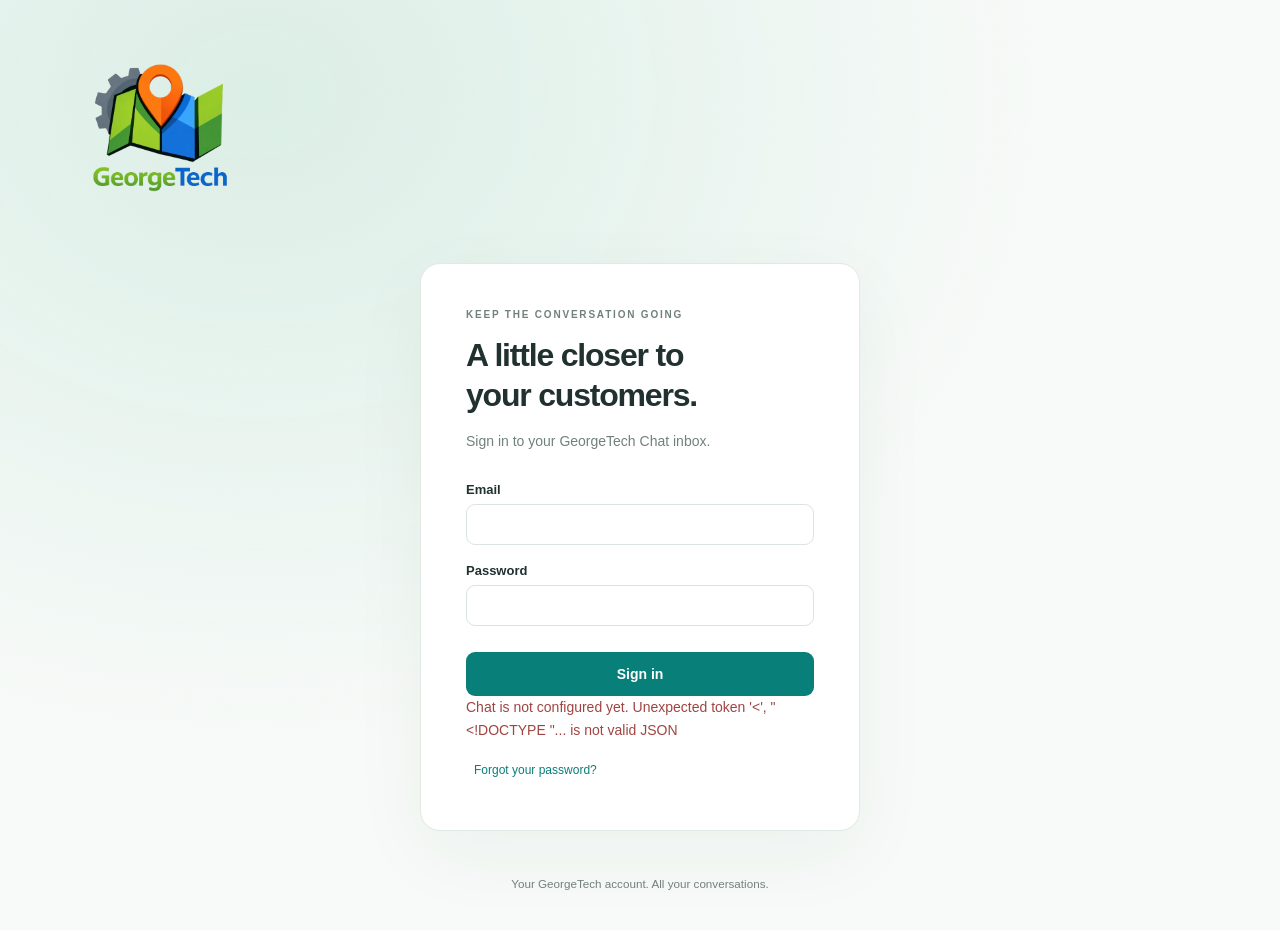
==== settings.html @ 4e0b929f "Updates" ====
<!doctype html><html lang="en"><head><meta charset="utf-8"><meta name="viewport" content="width=device-width,initial-scale=1,viewport-fit=cover"><meta name="theme-color" content="#087f79"><title>Settings · GeorgeTech Chat</title><link rel="manifest" href="/manifest.webmanifest"><link rel="icon" href="/icons/icon-192.png"><link rel="stylesheet" href="/chat.css"><link rel="stylesheet" href="/settings-layout.css"></head><body>
<section id="login" class="login-screen"><div class="login-brand"><img class="login-logo" src="/georgetech-logo.png" alt="GeorgeTech"></div><div class="login-card"><div class="eyebrow">KEEP THE CONVERSATION GOING</div><h1>A little closer to<br>your customers.</h1><p>Sign in to your GeorgeTech Chat inbox.</p><form id="login-form"><label>Email<input name="email" type="email" autocomplete="username" required></label><label>Password<input name="password" type="password" autocomplete="current-password" required></label><button class="primary">Sign in</button></form><p id="login-error" role="alert"></p><button id="forgot" class="text-button">Forgot your password?</button></div><small>Your GeorgeTech account. All your conversations.</small></section>
<header id="mobile-bar" class="mobile-bar" hidden><button id="menu-toggle" type="button" aria-label="Open menu" aria-haspopup="dialog">☰</button><img src="/georgetech-logo.png" alt="GeorgeTech"><strong id="mobile-page-title">Inbox</strong><span id="mobile-unread" class="count">0</span></header><dialog id="app-menu" class="app-menu"><div class="menu-heading"><img src="/georgetech-logo.png" alt="GeorgeTech"><b>GeorgeTech Chat</b><button id="menu-close" type="button" aria-label="Close menu">×</button></div><nav aria-label="Main menu"><a href="/" data-app-nav="inbox">Inbox <span id="menu-unread"></span></a><a href="/settings.html" data-app-nav="settings">Website settings</a><a href="/settings.html#device" data-app-nav="device">Notifications & profile</a><button id="menu-account" type="button">Account & sign out</button></nav></dialog><div id="workspace" class="workspace" hidden>
<nav class="rail" aria-label="Chat navigation"><a class="brand-mark logo-link" href="/" aria-label="GeorgeTech Chat"><img src="/georgetech-logo.png" alt="GeorgeTech"></a><button class="rail-button selected" title="Inbox" aria-label="Inbox" id="inbox-button">▤</button><div class="rail-spacer"></div><button class="rail-button" id="settings-button" title="Settings" aria-label="Settings">⚙</button><button class="avatar" id="account-button" title="Account and sign out" aria-label="Account and sign out">GT</button></nav>
<aside class="inbox"><div class="inbox-heading"><div><div class="eyebrow">GEORGETECH CHAT</div><h1>Inbox <span id="total-unread" class="count">0</span></h1></div><button id="install" class="icon-button" title="Install Chat" aria-label="Install Chat" hidden>↓</button></div><div class="filter-wrap"><label class="sr-only" for="site-filter">Website</label><select id="site-filter"><option value="">All websites</option></select><label class="search"><span>⌕</span><input id="search" placeholder="Search conversations" aria-label="Search conversations"></label></div><div class="tabs" role="group" aria-label="Conversation filter"><button data-filter="open" class="active">Open</button><button data-filter="unread">Unread</button><button data-filter="mine">Mine</button><button data-filter="closed">Closed</button></div><div id="conversation-list" class="conversation-list" aria-label="Conversations"></div><button id="load-conversations" class="text-button" hidden>Load older conversations</button><div class="inbox-footer"><span class="status-dot"></span><span id="connection">Connecting…</span></div></aside>
<main id="settings-page" class="settings-page" hidden><div id="settings-page-content"></div></main><main class="conversation-pane"><section id="empty" class="empty-state"><img class="empty-logo" src="/georgetech-logo.png" alt="GeorgeTech"><h2>Every conversation starts here.</h2><p>Choose a message from your inbox to get started.</p></section><section id="conversation" class="conversation" hidden><header class="conversation-header"><button id="back" class="icon-button mobile-back" aria-label="Back to inbox">←</button><div id="visitor-avatar" class="visitor-avatar">V</div><div class="conversation-title"><h2 id="visitor-name"></h2><div id="conversation-subtitle"></div></div><button id="details-toggle" class="icon-button" aria-label="Conversation details">i</button><button id="close-conversation" class="secondary">Resolve</button></header><div id="conversation-toolbar" class="conversation-toolbar"><span id="status-badge" class="badge"></span><button id="join-chat" class="secondary">Join conversation</button><span id="join-status" role="status"></span><button id="claim" class="text-button">Assign to me</button><button id="waiting" class="text-button">Mark waiting</button></div><div class="message-scroll" id="message-scroll"><button id="load-history" class="text-button" hidden>Load earlier messages</button><div id="messages" aria-live="polite"></div><p id="visitor-typing" class="typing-status" role="status" hidden>Visitor is typing…</p></div><form id="reply-form" class="composer"><div class="composer-heading">Reply to visitor <span id="send-status"></span></div><div id="template-menu" class="template-menu" role="listbox" aria-label="Reply templates" hidden></div><label class="sr-only" for="reply">Your reply</label><textarea id="reply" placeholder="Write a friendly reply…" maxlength="4000" rows="3"></textarea><div class="composer-footer"><button type="button" id="templates-button" class="text-button">Templates /</button><small>Enter to send · Shift + Enter for a new line</small><button class="primary" id="send">Send reply <span>↗</span></button></div></form></section></main>
<aside id="details" class="details" hidden><button id="details-close" class="icon-button" aria-label="Close details">×</button><div class="eyebrow">CONVERSATION DETAILS</div><div id="detail-content"></div></aside></div>
<div id="toast" class="toast" role="status" hidden></div><dialog id="dialog"><div id="dialog-content"></div><button class="dialog-close icon-button" id="dialog-close" aria-label="Close dialog">×</button></dialog>
<script src="/vendor/supabase.js"></script><script src="/flow-editor.js"></script><script src="/site-settings-ui.js"></script><script src="/chat-extras.js"></script><script type="module" src="/chat.js"></script></body></html>
---- chat.css ----
:root{font-family:Inter,ui-sans-serif,-apple-system,BlinkMacSystemFont,"Segoe UI",sans-serif;color:#20312f;background:#f7f9f8;font-size:14px;--accent:#087f79;--line:#e5ebe8;--muted:#71817c}*{box-sizing:border-box}body{margin:0}button,input,textarea,select{font:inherit}button,a,input,textarea,select{-webkit-tap-highlight-color:transparent}button{cursor:pointer}button:disabled{cursor:not-allowed;opacity:.5}button:focus-visible,a:focus-visible{outline:3px solid #6ac6b7;outline-offset:3px}button{border:0}a{color:var(--accent)}[hidden]{display:none!important}h1,h2,h3,p{margin-top:0}input,select,textarea{width:100%;border:1px solid #dce4df;border-radius:9px;background:#fff;color:inherit;padding:12px;outline:none}input:focus,textarea:focus,select:focus{border-color:var(--accent);box-shadow:0 0 0 3px #087f7915}label{display:block;font-size:13px;font-weight:600}label input{margin-top:7px}.eyebrow{font-size:10px;font-weight:700;letter-spacing:1.8px;color:var(--muted)}.brand-mark{height:40px;width:40px;border-radius:12px;background:var(--accent);color:white;font-size:24px;font-weight:750;display:grid;place-content:center;letter-spacing:-3px;text-decoration:none;position:relative}.brand-mark span{color:#a8e6d6;position:absolute;left:23px;top:10px;font-size:19px}.primary{background:var(--accent);color:#fff;border-radius:9px;padding:11px 19px;font-weight:650;min-height:44px}.primary:hover{background:#066760}.secondary{background:white;border:1px solid #dbe4df;padding:9px 13px;border-radius:8px;min-height:40px;font-weight:600}.text-button{background:transparent;color:var(--accent);font-size:12px;padding:8px}.icon-button{background:transparent;color:#65766f;font-size:22px;border-radius:8px;width:40px;height:40px;flex-shrink:0}.icon-button:hover{background:#eff5f1}.login-screen{min-height:100dvh;padding:40px 6%;display:flex;flex-direction:column;align-items:center;gap:46px;background:radial-gradient(ellipse at 20% 10%,#dbeee6,transparent 55%),#f7faf8}.login-brand{display:flex;gap:12px;align-items:center;align-self:flex-start;font-size:19px}.login-card{padding:45px;background:white;border:1px solid #e0e9e3;border-radius:20px;box-shadow:0 24px 80px #16362b0c;max-width:440px;width:100%}.login-card h1{font-size:32px;line-height:1.25;letter-spacing:-1.2px;margin:15px 0}.login-card p{color:var(--muted);line-height:1.6}.login-card form{display:grid;gap:18px;margin-top:30px}.login-card .primary{margin-top:8px}.login-screen>small{color:var(--muted)}#login-error{color:#a04442}.workspace{display:flex;height:100dvh;overflow:hidden;background:white}.rail{width:76px;background:#f4f8f5;border-right:1px solid var(--line);display:flex;flex-direction:column;align-items:center;padding:25px 0 20px;gap:28px;flex-shrink:0}.rail-button{width:43px;height:43px;border-radius:11px;background:transparent;font-size:24px;color:#7a8a82}.rail-button.selected{color:var(--accent);background:#e0eee6}.rail-spacer{flex:1}.avatar,.visitor-avatar{display:grid;place-content:center;width:38px;height:38px;background:#e8ede8;color:#587360;border-radius:50%;font-size:12px;font-weight:750;flex-shrink:0}.inbox{width:350px;flex-shrink:0;border-right:1px solid var(--line);display:flex;flex-direction:column;background:#fcfdfc}.inbox-heading{padding:29px 25px 17px;display:flex;align-items:center;justify-content:space-between}.inbox h1{font-size:25px;margin:8px 0 0;letter-spacing:-.7px}.count{display:inline-flex;vertical-align:middle;background:#e4f0e9;color:var(--accent);padding:4px 7px;border-radius:7px;font-size:12px;margin-left:5px}.filter-wrap{padding:0 24px}.filter-wrap select{padding:9px 11px;font-size:12px;background:#fff}.search{display:flex;align-items:center;gap:7px;margin-top:12px;background:#f0f4f1;border-radius:9px;padding:0 12px}.search span{font-size:23px}.search input{background:transparent;border:0;box-shadow:none;padding:11px 0;margin:0;font-weight:400;font-size:12px}.tabs{display:flex;border-bottom:1px solid var(--line);padding:18px 23px 0;gap:18px}.tabs button{padding:0 1px 12px;background:none;font-size:12px;color:var(--muted);border-bottom:2px solid transparent}.tabs .active{color:var(--accent);font-weight:700;border-color:var(--accent)}.conversation-list{overflow:auto;flex:1;padding:8px 11px}.conversation-item{display:flex;text-align:left;width:100%;gap:12px;padding:17px 12px;border-radius:10px;background:transparent;color:inherit;margin:3px 0}.conversation-item:hover{background:#f0f5f1}.conversation-item.selected{background:#eaf4ee}.conversation-item .item-body{min-width:0;flex:1}.item-top{display:flex;justify-content:space-between;gap:8px;align-items:center}.item-top b{font-size:13px;white-space:nowrap;overflow:hidden;text-overflow:ellipsis}.item-top time{font-size:10px;color:#8c9a93;white-space:nowrap}.item-site{font-size:10px;margin:5px 0 6px;color:#698478}.item-preview{font-size:12px;color:#86908b;white-space:nowrap;overflow:hidden;text-overflow:ellipsis}.unread-dot{width:7px;height:7px;background:var(--accent);border-radius:50%;display:inline-block;margin-right:5px}.conversation-item.unread .item-preview{color:#3b5148;font-weight:600}.inbox-footer{padding:17px 24px;display:flex;align-items:center;gap:7px;border-top:1px solid var(--line);font-size:10px;color:var(--muted)}.inbox-footer button{margin-left:auto}.status-dot{height:6px;width:6px;border-radius:50%;background:#459a7e}.conversation-pane{flex:1;min-width:0;display:flex;flex-direction:column;background:#fff}.empty-state{margin:auto;text-align:center;padding:25px;max-width:450px}.empty-icon{width:80px;height:80px;border-radius:26px;background:#ecf4ee;color:var(--accent);display:grid;place-content:center;font-size:40px;margin:0 auto 24px}.empty-state h2{font-size:23px;letter-spacing:-.5px}.empty-state p{line-height:1.7;color:var(--muted)}.conversation{height:100%;display:flex;flex-direction:column;min-height:0}.conversation-header{padding:22px 30px;display:flex;align-items:center;gap:13px;border-bottom:1px solid var(--line)}.conversation-title{flex:1;min-width:0}.conversation-title h2{font-size:16px;margin:0 0 5px;overflow:hidden;text-overflow:ellipsis;white-space:nowrap}.conversation-title div{font-size:11px;color:var(--muted)}.conversation-toolbar{padding:9px 30px;display:flex;align-items:center;gap:12px;border-bottom:1px solid var(--line);font-size:11px}.badge{padding:4px 8px;border-radius:5px;background:#e9f1eb;color:#507261;font-size:10px;text-transform:capitalize}.message-scroll{flex:1;min-height:0;overflow:auto;padding:32px 38px;background:#fbfcfa}.day-divider{text-align:center;font-size:10px;color:#90a096;margin-bottom:28px}.message{max-width:77%;margin-bottom:23px}.message.agent{margin-left:auto}.message-label{font-size:10px;color:var(--muted);margin-bottom:7px;display:flex;align-items:center;gap:8px}.message.agent .message-label{justify-content:flex-end}.message-bubble{padding:14px 17px;background:white;border:1px solid #e0e7e1;border-radius:0 13px 13px 13px;line-height:1.65;font-size:13px;white-space:pre-wrap;overflow-wrap:anywhere}.message.agent .message-bubble{background:#e3f0e8;border-color:#d8eadd;border-radius:13px 0 13px 13px}.composer{padding:21px 30px 26px;border-top:1px solid var(--line);margin:0}.composer-heading{font-size:11px;font-weight:600;margin-bottom:12px;display:flex;justify-content:space-between}.composer textarea{resize:none;border:0;background:#f8faf7;box-shadow:none;padding:12px 13px;line-height:1.6}.composer-footer{display:flex;align-items:center;justify-content:space-between;gap:12px;margin-top:14px}.composer-footer small{font-size:10px;color:#90a095}.primary span{margin-left:14px}.details{width:280px;flex-shrink:0;border-left:1px solid var(--line);padding:30px 24px;overflow:auto;position:relative}.details>.icon-button{position:absolute;right:9px;top:13px}.details .eyebrow{margin:23px 0 29px}.details h3{font-size:19px}.details dl{margin:25px 0}.details dt{font-size:10px;color:var(--muted);margin-top:23px;margin-bottom:7px}.details dd{margin:0;font-size:12px;overflow-wrap:anywhere;line-height:1.6}.preview-banner{padding:8px 24px;font-size:10px;background:#fff3dc;color:#8f6b2e;margin-bottom:12px}.toast{position:fixed;bottom:25px;left:50%;transform:translateX(-50%);padding:13px 22px;background:#203e31;color:white;border-radius:10px;box-shadow:0 9px 40px #0002;z-index:100;max-width:90vw;font-size:13px}dialog{border:1px solid #dce7de;border-radius:16px;padding:32px;max-width:440px;width:calc(100vw - 32px);color:inherit}dialog::backdrop{background:#142e2550;backdrop-filter:blur(3px)}.dialog-close{position:absolute;right:10px;top:10px}dialog h2{font-size:22px;margin-right:20px}dialog p{line-height:1.7;color:var(--muted)}dialog label{margin:20px 0}dialog .actions{display:flex;gap:10px;flex-wrap:wrap}.sr-only{position:absolute;width:1px;height:1px;padding:0;overflow:hidden;clip:rect(0,0,0,0);white-space:nowrap}.mobile-back{display:none}.list-empty{padding:35px 12px;color:var(--muted);font-size:13px;text-align:center;line-height:1.7}@media(max-width:1200px){.details{position:absolute;right:0;top:0;bottom:0;background:white;box-shadow:-15px 0 60px #18382620;z-index:5}.inbox{width:310px}.message-scroll{padding:27px}.conversation-header{padding:20px}.composer{padding:20px}}@media(max-width:700px){.rail{width:57px;padding:20px 0;gap:23px}.rail .brand-mark{width:34px;height:34px;font-size:21px;border-radius:10px}.brand-mark span{font-size:16px;left:20px;top:9px}.inbox{width:calc(100% - 57px)}.inbox-heading{padding:25px 21px 20px}.filter-wrap{padding:0 20px}.tabs{padding-left:20px;gap:22px}.conversation-pane{display:none}.workspace.show-conversation .inbox,.workspace.show-conversation .rail{display:none}.workspace.show-conversation .conversation-pane{display:flex;width:100%}.mobile-back{display:block}.conversation-header{padding:14px 10px;gap:8px}.conversation-title h2{font-size:14px}.conversation-header .secondary{font-size:12px;padding:7px 10px}.conversation-header>.visitor-avatar{display:none}.conversation-toolbar{padding:8px 19px;gap:7px}.message-scroll{padding:24px 18px}.message{max-width:89%}.composer{padding:14px 17px max(17px,env(safe-area-inset-bottom))}.composer-footer small{display:none}.composer-footer{justify-content:flex-end}.composer textarea{font-size:16px}.login-screen{padding:25px 22px;gap:35px}.login-card{padding:30px 25px}.login-card h1{font-size:29px}.details{width:min(330px,100vw)}.inbox-footer{padding-bottom:max(17px,env(safe-area-inset-bottom))}}
@media(prefers-reduced-motion:no-preference){.conversation-item,.primary{transition:background .15s}dialog[open]{animation:appear .15s ease-out}@keyframes appear{from{opacity:0;transform:translateY(8px)}to{opacity:1;transform:none}}}

#details-toggle{font-size:15px;font-weight:700;width:30px;height:30px;border:1px solid #dbe5dd;border-radius:50%}

.gt-site-settings details{border-top:1px solid #dce5df;margin-top:18px;padding-top:14px}.gt-site-settings summary{cursor:pointer;font-weight:650;margin-bottom:14px}.gt-site-settings .gt-check{display:flex;gap:10px;align-items:center}.gt-site-settings input[type=checkbox]{width:18px;margin:0}.gt-hours{display:grid;grid-template-columns:1fr 100px 100px;gap:8px;align-items:center}.gt-question{padding:10px 0;border-bottom:1px solid #e5ebe8}.gt-site-settings textarea{width:100%;padding:10px;border:1px solid #d9e4db;border-radius:8px;font:inherit}.gt-site-settings .muted{font-size:12px;color:#64776c;line-height:1.5}@media(max-width:500px){.gt-hours{grid-template-columns:1fr 80px 80px}}

.login-logo{width:165px;height:165px;object-fit:contain}.logo-link{background:transparent!important;width:58px!important;height:58px!important;padding:2px!important}.logo-link img{width:100%;height:100%;object-fit:contain}.login-brand{padding-top:12px}

dialog.settings-dialog{max-width:720px;max-height:90dvh;overflow:auto}fieldset{border:0;margin:0;padding:0;min-width:0}.typing-status{color:var(--muted);font-size:12px}.message.system .message-bubble{background:#f0f4f1;border-style:dashed}.message.system .message-label:after{content:'Automatic reply';font-size:9px}

.empty-logo{width:140px;height:140px;object-fit:contain;margin-bottom:24px}

label.gt-check{display:flex;gap:10px;align-items:center}label.gt-check input{width:auto;margin:0;flex:none}

.composer{position:relative}.template-menu{position:absolute;bottom:calc(100% - 10px);left:30px;right:30px;padding:8px;background:white;border:1px solid #dce5df;border-radius:12px;box-shadow:0 10px 35px #0002;z-index:4;max-height:260px;overflow:auto}.template-menu button{display:block;text-align:left;width:100%;padding:12px;background:white;border-radius:8px;color:inherit}.template-menu button[aria-selected=true]{background:#e7f2ed}.template-menu small{display:block;color:#71817c;margin-top:4px}.conversation-toolbar{flex-wrap:wrap}.message-bubble a{color:#087f79;text-decoration:underline}dialog.settings-dialog{max-width:850px;padding:26px;max-height:92dvh}.settings-dialog>div{min-width:0}.settings-dialog h2{margin-bottom:6px}.settings-dialog .actions{margin:14px 0}.settings-dialog fieldset:disabled .gt-settings-nav button{opacity:1}.settings-dialog hr{border:0;border-top:1px solid #e5ebe8}.settings-dialog #notification-health{font-size:12px}.settings-site-choice{max-width:360px}.composer-footer{flex-wrap:wrap}@media(max-width:650px){dialog.settings-dialog{padding:20px}.template-menu{left:16px;right:16px}}

.settings-page{flex:1;min-width:0;overflow:auto;background:#f7faf8;padding:38px 40px 0}.settings-page>div{max-width:1120px;margin:0 auto;background:white;border:1px solid #e2eae5;border-radius:16px;padding:30px}.settings-page h1{font-size:30px;margin:8px 0 0;letter-spacing:-.7px}.workspace.settings-view .inbox,.workspace.settings-view .conversation-pane,.workspace.settings-view .details{display:none!important}.settings-page label{margin:16px 0}.settings-page .gt-settings-panels label{margin:0 0 17px}.settings-page .settings-top-tabs{margin-top:24px}.settings-page .settings-site-choice{max-width:380px}.settings-page .actions{display:flex;gap:10px;flex-wrap:wrap;margin:18px 0}.settings-page hr{border:0;border-top:1px solid #e2eae5;margin:26px 0}.settings-page #device-pane{max-width:650px}.mobile-bar{display:none}.app-menu{margin:0 0 0 auto;height:100dvh;max-height:100dvh;max-width:340px;width:85vw;border-radius:16px 0 0 16px;padding:22px}.menu-heading{display:flex;align-items:center;gap:10px;margin-bottom:28px}.menu-heading img{width:46px;height:46px;object-fit:contain}.menu-heading b{flex:1}.menu-heading button{background:none;color:#637a70;font-size:25px;padding:8px}.app-menu nav{display:grid;gap:8px}.app-menu nav a,.app-menu nav>button{display:flex;justify-content:space-between;padding:15px 12px;border-radius:10px;color:#234037;text-decoration:none;font-weight:600;background:white;text-align:left}.app-menu nav a[aria-current=page]{background:#e7f2ed;color:#087f79}.app-menu nav>button{border-top:1px solid #e2eae5;margin-top:20px;font-size:13px}.app-menu::backdrop{background:#142e2550}.settings-page .gt-site-settings{grid-template-columns:180px minmax(0,1fr)}.settings-page .gt-settings-nav{top:12px}.settings-page .settings-save{padding-bottom:16px;z-index:8}
@media(max-width:700px){.mobile-bar:not([hidden]){display:flex;height:58px;align-items:center;gap:10px;padding:8px 16px;border-bottom:1px solid #e2eae5;background:white}.mobile-bar>button{font-size:23px;background:transparent;color:#365b4c;width:36px;height:40px}.mobile-bar img{width:36px;height:36px;object-fit:contain}.mobile-bar strong{flex:1;font-size:16px}.mobile-bar .count{margin-left:auto}.workspace{height:calc(100dvh - 58px)}.rail{display:none}.inbox{width:100%}.settings-page{padding:14px 12px 0}.settings-page>div{padding:20px 16px;border-radius:12px}.settings-page h1{font-size:26px}.settings-page .gt-site-settings{grid-template-columns:1fr}.settings-page .settings-save .primary{width:100%}.settings-page .settings-save{padding-bottom:max(14px,env(safe-area-inset-bottom))}.settings-page input,.settings-page select,.settings-page textarea{font-size:16px}.settings-top-tabs button{font-size:12px}.settings-page .settings-top-tabs{gap:15px}.workspace.show-conversation .conversation-pane{width:100%}.settings-page .gt-settings-nav{position:static}}
---- settings-layout.css ----
.gt-site-settings{display:grid;grid-template-columns:165px minmax(0,1fr);gap:24px;margin-top:20px;min-height:320px}.gt-settings-nav{display:flex;flex-direction:column;gap:5px;align-self:start;position:sticky;top:0}.gt-settings-nav button{border:0;text-align:left;background:transparent;color:#65766f;border-radius:8px;padding:11px 12px;font-size:13px;min-height:42px}.gt-settings-nav button[aria-pressed=true]{background:#e7f2ed;color:#087f79;font-weight:700}.gt-settings-panels{min-width:0}.gt-settings-panels h3{font-size:18px;margin:2px 0 18px}.gt-settings-panels label{margin:0 0 17px}.gt-settings-panels input,.gt-settings-panels select,.gt-settings-panels textarea{margin-top:7px;max-width:100%;width:100%}.gt-settings-panels .gt-check{display:flex;align-items:center;gap:10px;font-weight:500}.gt-settings-panels .gt-check input{width:18px;margin:0}.gt-grid{display:grid;grid-template-columns:1fr 1fr;gap:14px}.gt-editor-row{background:#f7faf8;border:1px solid #e0e8e3;border-radius:12px;padding:16px;margin-bottom:14px}.gt-row-head{display:flex;align-items:center;justify-content:space-between;margin-bottom:10px}.gt-row-head button{background:transparent;color:#97604c;font-size:12px}.gt-hours{display:grid;grid-template-columns:1fr 90px 90px;gap:8px;align-items:center;margin-bottom:9px}.gt-hours label.gt-check{margin:0}.gt-hours input{margin:0}.gt-settings-panels .muted{font-size:12px;line-height:1.6;color:#71817c}.settings-save{position:sticky;bottom:0;background:white;border-top:1px solid #e5ebe8;padding:16px 0 0;margin-top:20px;display:flex;justify-content:flex-end;gap:10px}.settings-top-tabs{display:flex;gap:18px;border-bottom:1px solid #e5ebe8;margin:18px 0}.settings-top-tabs button{background:none;padding:10px 0;color:#71817c;border-bottom:2px solid transparent}.settings-top-tabs button[aria-pressed=true]{color:#087f79;border-color:#087f79;font-weight:700}@media(max-width:650px){.gt-site-settings{grid-template-columns:1fr;gap:18px}.gt-settings-nav{position:static;display:grid;grid-template-columns:repeat(2,minmax(0,1fr));gap:4px}.gt-settings-nav button{font-size:12px;padding:9px}.gt-grid{grid-template-columns:1fr;gap:0}.gt-hours{grid-template-columns:1fr 80px 80px}.gt-settings-panels input,.gt-settings-panels textarea,.gt-settings-panels select{font-size:16px}.gt-site-settings{margin-top:12px}.settings-save{padding-bottom:env(safe-area-inset-bottom)}}

.gt-section-picker{display:none}.flow-toolbar{display:flex;flex-wrap:wrap;gap:8px;align-items:center}.flow-workspace{display:grid;grid-template-columns:minmax(220px,.9fr) minmax(260px,1.1fr);gap:18px;align-items:start}.flow-map{background:#f5faf7;border:1px solid #dfe8e2;border-radius:12px;padding:16px;max-height:720px;overflow:auto}.flow-start{font-size:11px;background:#dfeee6;color:#537260;border-radius:20px;padding:10px;text-align:center;margin-bottom:20px}.flow-map-step{margin:10px 0 10px calc(var(--flow-depth)*12px);position:relative}.flow-child:before{content:'↳';position:absolute;left:-15px;top:25px;color:#8cb09d}.flow-map-step button{background:white;color:#2e4b3e;border:1px solid #dce7df;border-radius:9px;text-align:left;padding:12px;width:100%;min-width:140px;box-shadow:0 2px 5px #26463106}.flow-map-step button[aria-pressed=true]{border:2px solid #087f79;background:#ecf7f1;padding:11px}.flow-kind{font-size:10px;color:#6e8978;font-weight:600;display:block;margin-bottom:6px}.flow-node-name{font-size:12px;display:block;overflow-wrap:anywhere}.flow-map-step small{display:block;color:#7a8f81;font-size:10px;line-height:1.5;margin-top:6px;overflow-wrap:anywhere}.flow-inspector{background:white;border:1px solid #dfe8e2;border-radius:12px;padding:18px;min-width:0;position:sticky;top:12px}.flow-inspector-heading{display:flex;justify-content:space-between;gap:8px;align-items:center}.flow-inspector-heading button{color:#9a6350;font-size:11px}.flow-breadcrumb{font-size:11px;line-height:1.6;color:#73917e;overflow-wrap:anywhere;margin-bottom:18px}.flow-inspector label{font-size:12px}.flow-branch-actions{display:flex;flex-wrap:wrap;gap:8px}.flow-branch-actions button{font-size:11px;padding:9px}.flow-inspector h4{font-size:12px;margin-top:24px}.flow-next{display:grid;gap:6px}.flow-next button{font-size:12px;text-align:left;background:#edf5f0;padding:10px;border-radius:7px;color:#087f79}.flow-preview{border:1px solid #dfe8e2;border-radius:12px;background:#f7faf8;padding:20px;max-width:500px;margin:14px auto}.flow-preview-heading{display:flex;justify-content:space-between;align-items:center}.flow-preview-heading h4{margin:0}.flow-preview-messages{display:grid;gap:12px;margin:18px 0}.flow-preview-bubble{padding:13px;background:white;border:1px solid #dfe8e2;border-radius:0 10px 10px;white-space:pre-wrap;line-height:1.6;font-size:12px;width:85%}.flow-preview-bubble.visitor{background:#087f79;color:white;margin-left:auto;border-radius:10px 0 10px 10px}.flow-preview-choices{display:flex;gap:8px;flex-wrap:wrap}.flow-preview-choices button{font-size:12px}.flow-editor .flow-status{font-size:11px;margin:14px 0}.flow-toolbar button{font-size:11px}.flow-inspector textarea{font-size:12px;line-height:1.6}.flow-map[hidden],.flow-workspace[hidden]{display:none!important}
@media(max-width:1000px){.flow-workspace{grid-template-columns:1fr}.flow-map{max-height:360px}.flow-inspector{position:static}}@media(max-width:700px){.gt-settings-nav{display:none!important}.gt-section-picker{display:block!important;margin:0 0 16px!important}.gt-section-picker select{font-size:16px}.flow-toolbar{gap:6px}.flow-toolbar button{font-size:12px;min-height:40px}.flow-inspector{padding:15px}.flow-map{padding:12px}.flow-inspector input,.flow-inspector textarea,.flow-inspector select{font-size:16px}.flow-map-step{margin-left:calc(var(--flow-depth)*8px)}.flow-map-step button{min-width:100px}.flow-preview{padding:15px}.flow-branch-actions button{flex:1}}
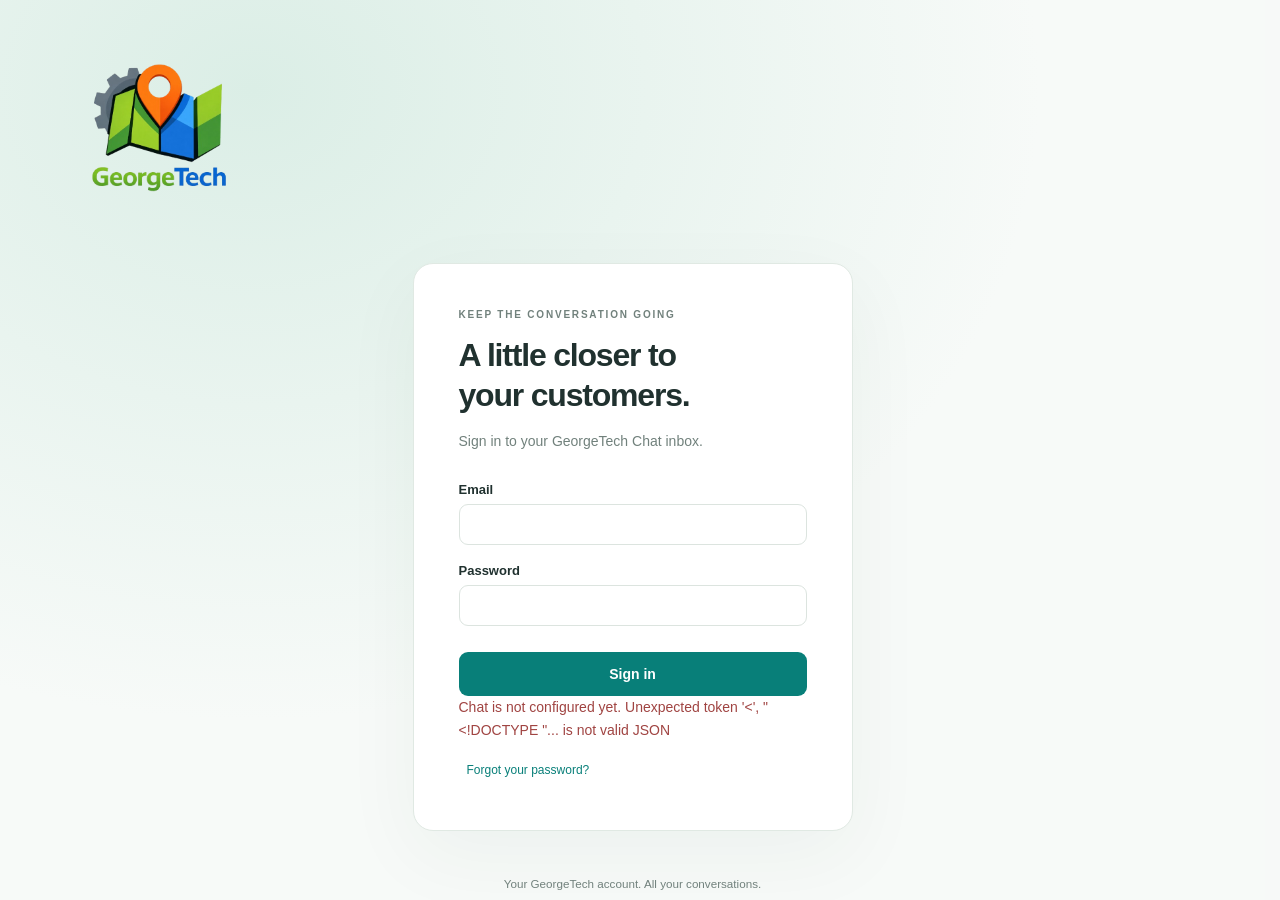
==== commit b1d17267: "Add access gating and flow editor upgrades This change adds a dedicated access-denied screen for use" ====
--- a/settings.html
+++ b/settings.html
@@ -1,6 +1,6 @@
 <!doctype html><html lang="en"><head><meta charset="utf-8"><meta name="viewport" content="width=device-width,initial-scale=1,viewport-fit=cover"><meta name="theme-color" content="#087f79"><title>Settings · GeorgeTech Chat</title><link rel="manifest" href="/manifest.webmanifest"><link rel="icon" href="/icons/icon-192.png"><link rel="stylesheet" href="/chat.css"><link rel="stylesheet" href="/settings-layout.css"></head><body>
 <section id="login" class="login-screen"><div class="login-brand"><img class="login-logo" src="/georgetech-logo.png" alt="GeorgeTech"></div><div class="login-card"><div class="eyebrow">KEEP THE CONVERSATION GOING</div><h1>A little closer to<br>your customers.</h1><p>Sign in to your GeorgeTech Chat inbox.</p><form id="login-form"><label>Email<input name="email" type="email" autocomplete="username" required></label><label>Password<input name="password" type="password" autocomplete="current-password" required></label><button class="primary">Sign in</button></form><p id="login-error" role="alert"></p><button id="forgot" class="text-button">Forgot your password?</button></div><small>Your GeorgeTech account. All your conversations.</small></section>
-<header id="mobile-bar" class="mobile-bar" hidden><button id="menu-toggle" type="button" aria-label="Open menu" aria-haspopup="dialog">☰</button><img src="/georgetech-logo.png" alt="GeorgeTech"><strong id="mobile-page-title">Inbox</strong><span id="mobile-unread" class="count">0</span></header><dialog id="app-menu" class="app-menu"><div class="menu-heading"><img src="/georgetech-logo.png" alt="GeorgeTech"><b>GeorgeTech Chat</b><button id="menu-close" type="button" aria-label="Close menu">×</button></div><nav aria-label="Main menu"><a href="/" data-app-nav="inbox">Inbox <span id="menu-unread"></span></a><a href="/settings.html" data-app-nav="settings">Website settings</a><a href="/settings.html#device" data-app-nav="device">Notifications & profile</a><button id="menu-account" type="button">Account & sign out</button></nav></dialog><div id="workspace" class="workspace" hidden>
+<section id="access-denied" class="login-screen" hidden><img class="login-logo" src="/georgetech-logo.png" alt="GeorgeTech"><div class="login-card"><h1>Chat access required</h1><p>You do not have access to GeorgeTech Chat. Contact GeorgeTech Support if you are interested in using it for your website.</p><p><a class="primary support-link" href="https://georgetech.uk/contact">Contact GeorgeTech Support</a></p><p><a href="https://georgetech.uk/chat-app">Find out more about GeorgeTech Chat</a></p><button type="button" id="access-signout" class="secondary">Sign out</button></div></section><header id="mobile-bar" class="mobile-bar" hidden><button id="menu-toggle" type="button" aria-label="Open menu" aria-haspopup="dialog">☰</button><img src="/georgetech-logo.png" alt="GeorgeTech"><strong id="mobile-page-title">Inbox</strong><span id="mobile-unread" class="count">0</span></header><dialog id="app-menu" class="app-menu"><div class="menu-heading"><img src="/georgetech-logo.png" alt="GeorgeTech"><b>GeorgeTech Chat</b><button id="menu-close" type="button" aria-label="Close menu">×</button></div><nav aria-label="Main menu"><a href="/" data-app-nav="inbox">Inbox <span id="menu-unread"></span></a><a href="/settings.html" data-app-nav="settings">Website settings</a><a href="/settings.html#device" data-app-nav="device">Notifications & profile</a><button id="menu-account" type="button">Account & sign out</button></nav></dialog><div id="workspace" class="workspace" hidden>
 <nav class="rail" aria-label="Chat navigation"><a class="brand-mark logo-link" href="/" aria-label="GeorgeTech Chat"><img src="/georgetech-logo.png" alt="GeorgeTech"></a><button class="rail-button selected" title="Inbox" aria-label="Inbox" id="inbox-button">▤</button><div class="rail-spacer"></div><button class="rail-button" id="settings-button" title="Settings" aria-label="Settings">⚙</button><button class="avatar" id="account-button" title="Account and sign out" aria-label="Account and sign out">GT</button></nav>
 <aside class="inbox"><div class="inbox-heading"><div><div class="eyebrow">GEORGETECH CHAT</div><h1>Inbox <span id="total-unread" class="count">0</span></h1></div><button id="install" class="icon-button" title="Install Chat" aria-label="Install Chat" hidden>↓</button></div><div class="filter-wrap"><label class="sr-only" for="site-filter">Website</label><select id="site-filter"><option value="">All websites</option></select><label class="search"><span>⌕</span><input id="search" placeholder="Search conversations" aria-label="Search conversations"></label></div><div class="tabs" role="group" aria-label="Conversation filter"><button data-filter="open" class="active">Open</button><button data-filter="unread">Unread</button><button data-filter="mine">Mine</button><button data-filter="closed">Closed</button></div><div id="conversation-list" class="conversation-list" aria-label="Conversations"></div><button id="load-conversations" class="text-button" hidden>Load older conversations</button><div class="inbox-footer"><span class="status-dot"></span><span id="connection">Connecting…</span></div></aside>
 <main id="settings-page" class="settings-page" hidden><div id="settings-page-content"></div></main><main class="conversation-pane"><section id="empty" class="empty-state"><img class="empty-logo" src="/georgetech-logo.png" alt="GeorgeTech"><h2>Every conversation starts here.</h2><p>Choose a message from your inbox to get started.</p></section><section id="conversation" class="conversation" hidden><header class="conversation-header"><button id="back" class="icon-button mobile-back" aria-label="Back to inbox">←</button><div id="visitor-avatar" class="visitor-avatar">V</div><div class="conversation-title"><h2 id="visitor-name"></h2><div id="conversation-subtitle"></div></div><button id="details-toggle" class="icon-button" aria-label="Conversation details">i</button><button id="close-conversation" class="secondary">Resolve</button></header><div id="conversation-toolbar" class="conversation-toolbar"><span id="status-badge" class="badge"></span><button id="join-chat" class="secondary">Join conversation</button><span id="join-status" role="status"></span><button id="claim" class="text-button">Assign to me</button><button id="waiting" class="text-button">Mark waiting</button></div><div class="message-scroll" id="message-scroll"><button id="load-history" class="text-button" hidden>Load earlier messages</button><div id="messages" aria-live="polite"></div><p id="visitor-typing" class="typing-status" role="status" hidden>Visitor is typing…</p></div><form id="reply-form" class="composer"><div class="composer-heading">Reply to visitor <span id="send-status"></span></div><div id="template-menu" class="template-menu" role="listbox" aria-label="Reply templates" hidden></div><label class="sr-only" for="reply">Your reply</label><textarea id="reply" placeholder="Write a friendly reply…" maxlength="4000" rows="3"></textarea><div class="composer-footer"><button type="button" id="templates-button" class="text-button">Templates /</button><small>Enter to send · Shift + Enter for a new line</small><button class="primary" id="send">Send reply <span>↗</span></button></div></form></section></main>
--- a/chat.css
+++ b/chat.css
@@ -17,3 +17,5 @@
 
 .settings-page{flex:1;min-width:0;overflow:auto;background:#f7faf8;padding:38px 40px 0}.settings-page>div{max-width:1120px;margin:0 auto;background:white;border:1px solid #e2eae5;border-radius:16px;padding:30px}.settings-page h1{font-size:30px;margin:8px 0 0;letter-spacing:-.7px}.workspace.settings-view .inbox,.workspace.settings-view .conversation-pane,.workspace.settings-view .details{display:none!important}.settings-page label{margin:16px 0}.settings-page .gt-settings-panels label{margin:0 0 17px}.settings-page .settings-top-tabs{margin-top:24px}.settings-page .settings-site-choice{max-width:380px}.settings-page .actions{display:flex;gap:10px;flex-wrap:wrap;margin:18px 0}.settings-page hr{border:0;border-top:1px solid #e2eae5;margin:26px 0}.settings-page #device-pane{max-width:650px}.mobile-bar{display:none}.app-menu{margin:0 0 0 auto;height:100dvh;max-height:100dvh;max-width:340px;width:85vw;border-radius:16px 0 0 16px;padding:22px}.menu-heading{display:flex;align-items:center;gap:10px;margin-bottom:28px}.menu-heading img{width:46px;height:46px;object-fit:contain}.menu-heading b{flex:1}.menu-heading button{background:none;color:#637a70;font-size:25px;padding:8px}.app-menu nav{display:grid;gap:8px}.app-menu nav a,.app-menu nav>button{display:flex;justify-content:space-between;padding:15px 12px;border-radius:10px;color:#234037;text-decoration:none;font-weight:600;background:white;text-align:left}.app-menu nav a[aria-current=page]{background:#e7f2ed;color:#087f79}.app-menu nav>button{border-top:1px solid #e2eae5;margin-top:20px;font-size:13px}.app-menu::backdrop{background:#142e2550}.settings-page .gt-site-settings{grid-template-columns:180px minmax(0,1fr)}.settings-page .gt-settings-nav{top:12px}.settings-page .settings-save{padding-bottom:16px;z-index:8}
 @media(max-width:700px){.mobile-bar:not([hidden]){display:flex;height:58px;align-items:center;gap:10px;padding:8px 16px;border-bottom:1px solid #e2eae5;background:white}.mobile-bar>button{font-size:23px;background:transparent;color:#365b4c;width:36px;height:40px}.mobile-bar img{width:36px;height:36px;object-fit:contain}.mobile-bar strong{flex:1;font-size:16px}.mobile-bar .count{margin-left:auto}.workspace{height:calc(100dvh - 58px)}.rail{display:none}.inbox{width:100%}.settings-page{padding:14px 12px 0}.settings-page>div{padding:20px 16px;border-radius:12px}.settings-page h1{font-size:26px}.settings-page .gt-site-settings{grid-template-columns:1fr}.settings-page .settings-save .primary{width:100%}.settings-page .settings-save{padding-bottom:max(14px,env(safe-area-inset-bottom))}.settings-page input,.settings-page select,.settings-page textarea{font-size:16px}.settings-top-tabs button{font-size:12px}.settings-page .settings-top-tabs{gap:15px}.workspace.show-conversation .conversation-pane{width:100%}.settings-page .gt-settings-nav{position:static}}
+
+html{scrollbar-gutter:stable}body{overflow:hidden}.login-screen{height:100dvh;overflow:auto}.settings-page,.conversation-list,.message-scroll,dialog{scrollbar-gutter:stable}.support-link{display:inline-block;text-decoration:none;line-height:1.5}#detail-content dd{overflow-wrap:anywhere}
--- a/settings-layout.css
+++ b/settings-layout.css
@@ -1,4 +1,8 @@
 .gt-site-settings{display:grid;grid-template-columns:165px minmax(0,1fr);gap:24px;margin-top:20px;min-height:320px}.gt-settings-nav{display:flex;flex-direction:column;gap:5px;align-self:start;position:sticky;top:0}.gt-settings-nav button{border:0;text-align:left;background:transparent;color:#65766f;border-radius:8px;padding:11px 12px;font-size:13px;min-height:42px}.gt-settings-nav button[aria-pressed=true]{background:#e7f2ed;color:#087f79;font-weight:700}.gt-settings-panels{min-width:0}.gt-settings-panels h3{font-size:18px;margin:2px 0 18px}.gt-settings-panels label{margin:0 0 17px}.gt-settings-panels input,.gt-settings-panels select,.gt-settings-panels textarea{margin-top:7px;max-width:100%;width:100%}.gt-settings-panels .gt-check{display:flex;align-items:center;gap:10px;font-weight:500}.gt-settings-panels .gt-check input{width:18px;margin:0}.gt-grid{display:grid;grid-template-columns:1fr 1fr;gap:14px}.gt-editor-row{background:#f7faf8;border:1px solid #e0e8e3;border-radius:12px;padding:16px;margin-bottom:14px}.gt-row-head{display:flex;align-items:center;justify-content:space-between;margin-bottom:10px}.gt-row-head button{background:transparent;color:#97604c;font-size:12px}.gt-hours{display:grid;grid-template-columns:1fr 90px 90px;gap:8px;align-items:center;margin-bottom:9px}.gt-hours label.gt-check{margin:0}.gt-hours input{margin:0}.gt-settings-panels .muted{font-size:12px;line-height:1.6;color:#71817c}.settings-save{position:sticky;bottom:0;background:white;border-top:1px solid #e5ebe8;padding:16px 0 0;margin-top:20px;display:flex;justify-content:flex-end;gap:10px}.settings-top-tabs{display:flex;gap:18px;border-bottom:1px solid #e5ebe8;margin:18px 0}.settings-top-tabs button{background:none;padding:10px 0;color:#71817c;border-bottom:2px solid transparent}.settings-top-tabs button[aria-pressed=true]{color:#087f79;border-color:#087f79;font-weight:700}@media(max-width:650px){.gt-site-settings{grid-template-columns:1fr;gap:18px}.gt-settings-nav{position:static;display:grid;grid-template-columns:repeat(2,minmax(0,1fr));gap:4px}.gt-settings-nav button{font-size:12px;padding:9px}.gt-grid{grid-template-columns:1fr;gap:0}.gt-hours{grid-template-columns:1fr 80px 80px}.gt-settings-panels input,.gt-settings-panels textarea,.gt-settings-panels select{font-size:16px}.gt-site-settings{margin-top:12px}.settings-save{padding-bottom:env(safe-area-inset-bottom)}}
 
-.gt-section-picker{display:none}.flow-toolbar{display:flex;flex-wrap:wrap;gap:8px;align-items:center}.flow-workspace{display:grid;grid-template-columns:minmax(220px,.9fr) minmax(260px,1.1fr);gap:18px;align-items:start}.flow-map{background:#f5faf7;border:1px solid #dfe8e2;border-radius:12px;padding:16px;max-height:720px;overflow:auto}.flow-start{font-size:11px;background:#dfeee6;color:#537260;border-radius:20px;padding:10px;text-align:center;margin-bottom:20px}.flow-map-step{margin:10px 0 10px calc(var(--flow-depth)*12px);position:relative}.flow-child:before{content:'↳';position:absolute;left:-15px;top:25px;color:#8cb09d}.flow-map-step button{background:white;color:#2e4b3e;border:1px solid #dce7df;border-radius:9px;text-align:left;padding:12px;width:100%;min-width:140px;box-shadow:0 2px 5px #26463106}.flow-map-step button[aria-pressed=true]{border:2px solid #087f79;background:#ecf7f1;padding:11px}.flow-kind{font-size:10px;color:#6e8978;font-weight:600;display:block;margin-bottom:6px}.flow-node-name{font-size:12px;display:block;overflow-wrap:anywhere}.flow-map-step small{display:block;color:#7a8f81;font-size:10px;line-height:1.5;margin-top:6px;overflow-wrap:anywhere}.flow-inspector{background:white;border:1px solid #dfe8e2;border-radius:12px;padding:18px;min-width:0;position:sticky;top:12px}.flow-inspector-heading{display:flex;justify-content:space-between;gap:8px;align-items:center}.flow-inspector-heading button{color:#9a6350;font-size:11px}.flow-breadcrumb{font-size:11px;line-height:1.6;color:#73917e;overflow-wrap:anywhere;margin-bottom:18px}.flow-inspector label{font-size:12px}.flow-branch-actions{display:flex;flex-wrap:wrap;gap:8px}.flow-branch-actions button{font-size:11px;padding:9px}.flow-inspector h4{font-size:12px;margin-top:24px}.flow-next{display:grid;gap:6px}.flow-next button{font-size:12px;text-align:left;background:#edf5f0;padding:10px;border-radius:7px;color:#087f79}.flow-preview{border:1px solid #dfe8e2;border-radius:12px;background:#f7faf8;padding:20px;max-width:500px;margin:14px auto}.flow-preview-heading{display:flex;justify-content:space-between;align-items:center}.flow-preview-heading h4{margin:0}.flow-preview-messages{display:grid;gap:12px;margin:18px 0}.flow-preview-bubble{padding:13px;background:white;border:1px solid #dfe8e2;border-radius:0 10px 10px;white-space:pre-wrap;line-height:1.6;font-size:12px;width:85%}.flow-preview-bubble.visitor{background:#087f79;color:white;margin-left:auto;border-radius:10px 0 10px 10px}.flow-preview-choices{display:flex;gap:8px;flex-wrap:wrap}.flow-preview-choices button{font-size:12px}.flow-editor .flow-status{font-size:11px;margin:14px 0}.flow-toolbar button{font-size:11px}.flow-inspector textarea{font-size:12px;line-height:1.6}.flow-map[hidden],.flow-workspace[hidden]{display:none!important}
-@media(max-width:1000px){.flow-workspace{grid-template-columns:1fr}.flow-map{max-height:360px}.flow-inspector{position:static}}@media(max-width:700px){.gt-settings-nav{display:none!important}.gt-section-picker{display:block!important;margin:0 0 16px!important}.gt-section-picker select{font-size:16px}.flow-toolbar{gap:6px}.flow-toolbar button{font-size:12px;min-height:40px}.flow-inspector{padding:15px}.flow-map{padding:12px}.flow-inspector input,.flow-inspector textarea,.flow-inspector select{font-size:16px}.flow-map-step{margin-left:calc(var(--flow-depth)*8px)}.flow-map-step button{min-width:100px}.flow-preview{padding:15px}.flow-branch-actions button{flex:1}}
+.gt-section-picker{display:none}.gt-branding{display:flex;flex-wrap:wrap;align-items:center;gap:14px;background:#f5faf7;border:1px solid #e0e8e3;padding:16px;border-radius:12px;margin:12px 0}.gt-branding img{width:64px;height:64px;object-fit:contain;border-radius:10px;background:white}.gt-upload-label{flex:1;min-width:190px;margin:0!important}.gt-upload-label input{font-size:12px!important}.gt-custom-fields .gt-grid{gap:14px}
+.flow-toolbar{display:flex;gap:8px;flex-wrap:wrap;align-items:center}.flow-toolbar button{min-height:40px;font-size:12px}.flow-status{font-size:12px;margin:14px 0!important;min-height:20px}.flow-workspace{display:grid;grid-template-columns:minmax(0,1fr) 290px;gap:18px;align-items:start}.flow-board{border:1px solid #dce7e1;border-radius:14px;overflow:hidden;min-width:0;background:#f6f9f7}.flow-board-tools{display:flex;justify-content:space-between;align-items:center;gap:8px;padding:12px;background:#fff;border-bottom:1px solid #e1e9e4;flex-wrap:wrap}.flow-board-tools>span{font-size:9px;letter-spacing:1.5px;font-weight:700;color:#678077}.flow-board-tools>div{display:flex;gap:4px;align-items:center}.flow-board-tools button{font-size:11px;background:#edf4f0;border:1px solid #dce7e1;border-radius:6px;min-height:30px;min-width:30px;color:#45685d;padding:4px 8px}.flow-zoom{font-size:10px;min-width:38px;text-align:center;color:#678077}.flow-viewport{height:560px;overflow:auto;scrollbar-gutter:stable;touch-action:none;background-image:radial-gradient(#bed3c8 .8px,transparent .8px);background-size:18px 18px;cursor:grab}.flow-viewport:active{cursor:grabbing}.flow-surface{position:relative}.flow-world{position:absolute;left:0;top:0;transform-origin:0 0}.flow-connections{position:absolute;inset:0;pointer-events:none;overflow:visible}.flow-connections path{fill:none;stroke:#a1bcaf;stroke-width:2}.flow-connections path.selected{stroke:#087f79;stroke-width:3}.flow-connections .flow-draft{stroke:#087f79;stroke-dasharray:7 5;stroke-width:3}.flow-node-card{position:absolute;width:244px;height:142px;background:white;border:1px solid #d4e3da;border-radius:12px;box-shadow:0 5px 16px #164d3020;color:#294d3e}.flow-node-card.selected{border:2px solid #087f79;box-shadow:0 5px 18px #087f7926}.flow-node-card.connecting{outline:4px solid #d0e9da}.flow-card-heading{padding:10px 12px 0;display:flex;justify-content:space-between;align-items:center;height:28px}.flow-kind{display:block;font-size:9px;letter-spacing:1px;color:#6b8d7d;font-weight:700;margin:0}.flow-drag{font-size:23px;background:transparent;color:#85a093;cursor:grab;touch-action:none;min-width:28px;height:26px;padding:0}.flow-card-select{display:block;text-align:left;background:none;color:inherit;width:100%;padding:10px 14px;height:79px}.flow-card-select b{font-size:12px;display:block;white-space:nowrap;overflow:hidden;text-overflow:ellipsis;margin-bottom:6px}.flow-card-select small{display:-webkit-box;-webkit-line-clamp:2;-webkit-box-orient:vertical;overflow:hidden;font-size:10px;line-height:1.5;color:#7a9386;overflow-wrap:anywhere}.flow-card-footer{border-top:1px solid #edf3ef;padding:4px 8px 4px 14px;display:flex;align-items:center;justify-content:space-between;font-size:9px;color:#7b9789}.flow-card-footer button{background:#e8f3ed;color:#087f79;border-radius:6px;width:25px;height:25px;font-size:18px;padding:0}.flow-port{position:absolute;top:calc(50% - 8px);border:2px solid #087f79;background:#fafffb;border-radius:50%;width:16px;height:16px;min-height:0;padding:0;z-index:3;cursor:crosshair;touch-action:none}.flow-port:hover,.flow-port:focus-visible{background:#087f79;outline:5px solid #d9ede2}.flow-input{left:-9px}.flow-output{right:-9px}.flow-root{position:absolute;background:#e2f0e8;border:1px solid #bfd8c9;border-radius:14px;width:220px;height:142px;padding:30px 20px;color:#456957}.flow-root>span{font-size:9px;letter-spacing:2px;display:block;margin-bottom:10px}.flow-root b{font-size:12px;display:block}.flow-root small{display:block;font-size:10px;color:#6f8f7d;margin-top:8px}.flow-board-help{padding:11px 13px;background:#fff;margin:0;font-size:10px;line-height:1.6;color:#7a8f84;border-top:1px solid #e3eae5}.flow-inspector{background:white;border:1px solid #dfe8e2;border-radius:12px;padding:18px;min-width:0;position:sticky;top:12px}.flow-inspector-heading{display:flex;justify-content:space-between;align-items:center;gap:8px}.flow-inspector-heading button{color:#aa6953;font-size:10px;padding:6px}.flow-breadcrumb{font-size:10px;line-height:1.6;color:#73917e;overflow-wrap:anywhere;margin:12px 0 18px}.flow-inspector label{font-size:12px}.flow-inspector textarea{font-size:12px;line-height:1.6}.flow-branch-actions,.flow-level-actions{display:flex;gap:6px;flex-wrap:wrap}.flow-branch-actions button{font-size:11px;flex:1;padding:8px}.flow-level-actions button{font-size:10px;flex:1}.flow-inspector h4{font-size:12px;margin:22px 0 12px}.flow-move{margin-top:18px;border-top:1px solid #e0eae3;padding-top:12px}.flow-move summary{font-size:12px;font-weight:600;cursor:pointer;margin-bottom:14px}.flow-move label{margin-bottom:8px!important}.flow-next{display:grid;gap:6px}.flow-next button{font-size:12px;text-align:left;background:#edf5f0;padding:11px;border-radius:7px;color:#087f79;overflow-wrap:anywhere}.flow-empty-inspector{text-align:center;padding:48px 12px;color:#769283;line-height:1.6;font-size:12px}.flow-empty-inspector>span{font-size:32px;color:#a3c1af}.flow-mobile{display:none}.flow-preview{border:1px solid #dfe8e2;border-radius:12px;background:#f7faf8;padding:20px;max-width:500px;margin:14px auto}.flow-preview-heading{display:flex;justify-content:space-between;align-items:center}.flow-preview-heading h4{margin:0}.flow-preview-messages{display:grid;gap:12px;margin:18px 0}.flow-preview-bubble{padding:13px;background:white;border:1px solid #dfe8e2;border-radius:0 10px 10px;white-space:pre-wrap;line-height:1.6;font-size:12px;width:85%}.flow-preview-bubble.visitor{background:#087f79;color:white;margin-left:auto;border-radius:10px 0 10px 10px}.flow-preview-choices{display:flex;gap:8px;flex-wrap:wrap}.flow-preview-choices button{font-size:12px}.flow-workspace[hidden]{display:none!important}.gt-settings-panels:has(.flow-editor){min-width:0}.settings-page>div{max-width:1280px}
+@media(max-width:1180px){.flow-workspace{grid-template-columns:minmax(0,1fr)}.flow-inspector{position:static}.flow-viewport{height:480px}}
+@media(max-width:700px){.gt-settings-nav{display:grid!important;grid-template-columns:repeat(2,minmax(0,1fr));position:static!important;gap:6px;margin-bottom:4px}.gt-settings-nav button{font-size:12px;min-height:44px;background:#f5f8f6;border:1px solid #e2eae5}.gt-settings-nav button[aria-pressed=true]{border-color:#b9dace;background:#e7f2ed}.gt-section-picker{display:none!important}.flow-board,.flow-desktop-control{display:none!important}.flow-mobile{display:block;border:1px solid #dce7e1;border-radius:12px;background:#f5faf7;padding:12px}.flow-mobile-heading{display:flex;align-items:center;gap:8px}.flow-mobile-heading>div{flex:1;min-width:0}.flow-mobile-heading b{display:block;font-size:12px;margin-top:7px;overflow-wrap:anywhere}.flow-mobile-heading>button{background:white;color:#087f79;border-radius:7px;min-width:35px;min-height:40px;padding:7px;font-size:13px}.flow-mobile-jump{margin:14px 0!important;font-size:12px}.flow-mobile-steps{display:grid;gap:10px}.flow-mobile-step{border:1px solid #d9e5dd;border-radius:9px;background:white;overflow:hidden}.flow-mobile-step.selected{border:2px solid #087f79}.flow-mobile-step>button{background:white;color:#365547;text-align:left;width:100%;padding:13px;font-size:12px;min-height:44px}.flow-mobile-step b,.flow-mobile-step small{display:block;margin-top:7px;overflow-wrap:anywhere}.flow-mobile-step small{font-size:11px;line-height:1.5;color:#7b9384}.flow-mobile-step>button+button{border-top:1px solid #edf3ef;color:#087f79;background:#f4f9f6;font-size:11px;text-align:right}.flow-toolbar{gap:6px}.flow-toolbar button{font-size:12px;min-height:44px}.flow-inspector{padding:15px}.flow-inspector input,.flow-inspector textarea,.flow-inspector select{font-size:16px}.flow-preview{padding:15px}.flow-level-actions button{font-size:11px;min-height:44px}.flow-workspace{gap:12px}.gt-branding{padding:12px}.gt-branding img{width:48px;height:48px}}
+
+.flow-mobile-back{display:none}.flow-port{width:20px;height:20px;top:calc(50% - 10px)}.flow-input{left:-11px}.flow-output{right:-11px}@media(max-width:700px){.flow-mobile-back{display:block}.flow-inspector-heading{flex-wrap:wrap}.flow-inspector{scroll-margin-top:12px}.flow-mobile{scroll-margin-top:12px}}
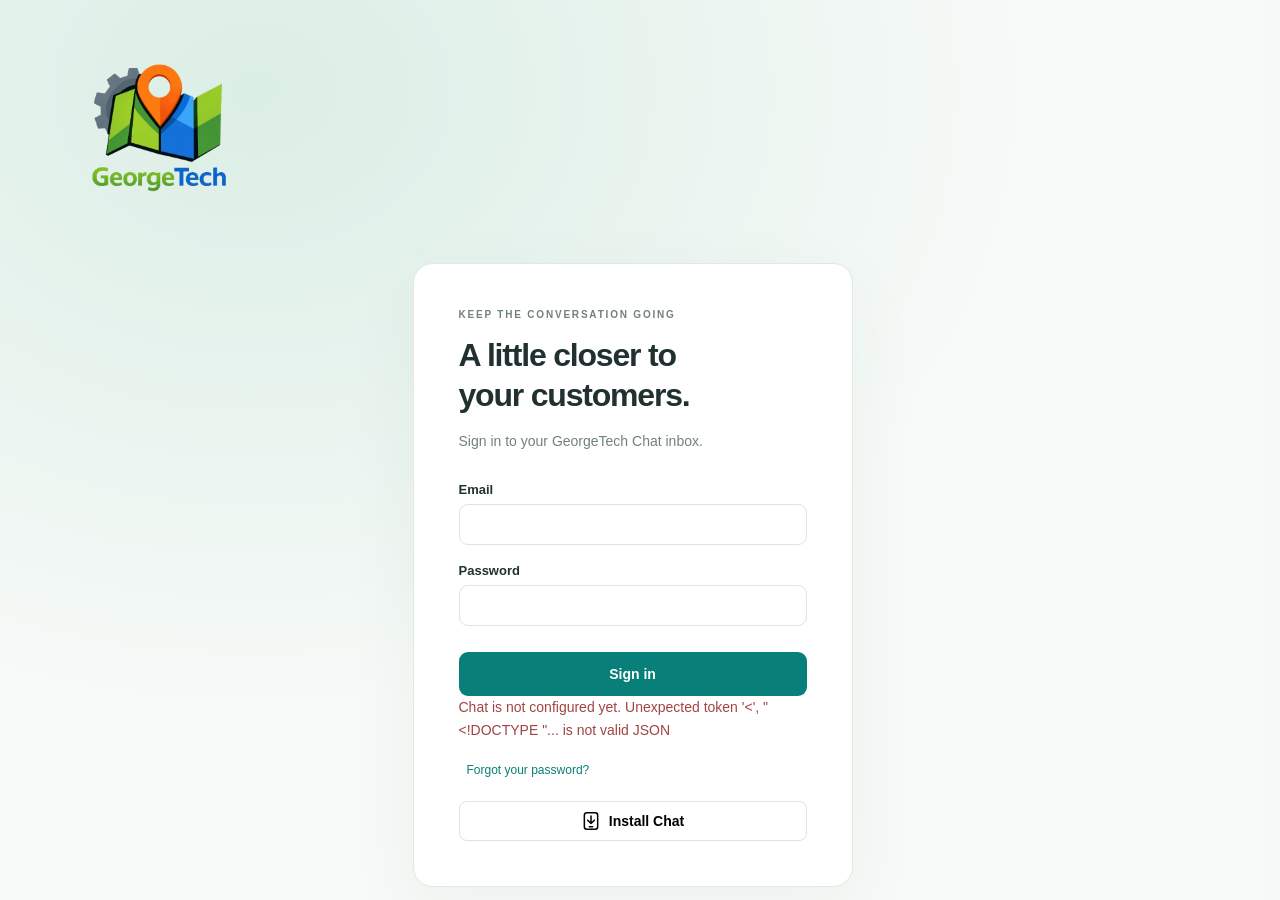
==== commit bd1e96f1: "Add mobile app shell and install flow Refresh the chat and settings UI for mobile with bottom naviga" ====
--- a/settings.html
+++ b/settings.html
@@ -1,9 +1,9 @@
-<!doctype html><html lang="en"><head><meta charset="utf-8"><meta name="viewport" content="width=device-width,initial-scale=1,viewport-fit=cover"><meta name="theme-color" content="#087f79"><title>Settings · GeorgeTech Chat</title><link rel="manifest" href="/manifest.webmanifest"><link rel="icon" href="/icons/icon-192.png"><link rel="stylesheet" href="/chat.css"><link rel="stylesheet" href="/settings-layout.css"></head><body>
-<section id="login" class="login-screen"><div class="login-brand"><img class="login-logo" src="/georgetech-logo.png" alt="GeorgeTech"></div><div class="login-card"><div class="eyebrow">KEEP THE CONVERSATION GOING</div><h1>A little closer to<br>your customers.</h1><p>Sign in to your GeorgeTech Chat inbox.</p><form id="login-form"><label>Email<input name="email" type="email" autocomplete="username" required></label><label>Password<input name="password" type="password" autocomplete="current-password" required></label><button class="primary">Sign in</button></form><p id="login-error" role="alert"></p><button id="forgot" class="text-button">Forgot your password?</button></div><small>Your GeorgeTech account. All your conversations.</small></section>
-<section id="access-denied" class="login-screen" hidden><img class="login-logo" src="/georgetech-logo.png" alt="GeorgeTech"><div class="login-card"><h1>Chat access required</h1><p>You do not have access to GeorgeTech Chat. Contact GeorgeTech Support if you are interested in using it for your website.</p><p><a class="primary support-link" href="https://georgetech.uk/contact">Contact GeorgeTech Support</a></p><p><a href="https://georgetech.uk/chat-app">Find out more about GeorgeTech Chat</a></p><button type="button" id="access-signout" class="secondary">Sign out</button></div></section><header id="mobile-bar" class="mobile-bar" hidden><button id="menu-toggle" type="button" aria-label="Open menu" aria-haspopup="dialog">☰</button><img src="/georgetech-logo.png" alt="GeorgeTech"><strong id="mobile-page-title">Inbox</strong><span id="mobile-unread" class="count">0</span></header><dialog id="app-menu" class="app-menu"><div class="menu-heading"><img src="/georgetech-logo.png" alt="GeorgeTech"><b>GeorgeTech Chat</b><button id="menu-close" type="button" aria-label="Close menu">×</button></div><nav aria-label="Main menu"><a href="/" data-app-nav="inbox">Inbox <span id="menu-unread"></span></a><a href="/settings.html" data-app-nav="settings">Website settings</a><a href="/settings.html#device" data-app-nav="device">Notifications & profile</a><button id="menu-account" type="button">Account & sign out</button></nav></dialog><div id="workspace" class="workspace" hidden>
-<nav class="rail" aria-label="Chat navigation"><a class="brand-mark logo-link" href="/" aria-label="GeorgeTech Chat"><img src="/georgetech-logo.png" alt="GeorgeTech"></a><button class="rail-button selected" title="Inbox" aria-label="Inbox" id="inbox-button">▤</button><div class="rail-spacer"></div><button class="rail-button" id="settings-button" title="Settings" aria-label="Settings">⚙</button><button class="avatar" id="account-button" title="Account and sign out" aria-label="Account and sign out">GT</button></nav>
-<aside class="inbox"><div class="inbox-heading"><div><div class="eyebrow">GEORGETECH CHAT</div><h1>Inbox <span id="total-unread" class="count">0</span></h1></div><button id="install" class="icon-button" title="Install Chat" aria-label="Install Chat" hidden>↓</button></div><div class="filter-wrap"><label class="sr-only" for="site-filter">Website</label><select id="site-filter"><option value="">All websites</option></select><label class="search"><span>⌕</span><input id="search" placeholder="Search conversations" aria-label="Search conversations"></label></div><div class="tabs" role="group" aria-label="Conversation filter"><button data-filter="open" class="active">Open</button><button data-filter="unread">Unread</button><button data-filter="mine">Mine</button><button data-filter="closed">Closed</button></div><div id="conversation-list" class="conversation-list" aria-label="Conversations"></div><button id="load-conversations" class="text-button" hidden>Load older conversations</button><div class="inbox-footer"><span class="status-dot"></span><span id="connection">Connecting…</span></div></aside>
-<main id="settings-page" class="settings-page" hidden><div id="settings-page-content"></div></main><main class="conversation-pane"><section id="empty" class="empty-state"><img class="empty-logo" src="/georgetech-logo.png" alt="GeorgeTech"><h2>Every conversation starts here.</h2><p>Choose a message from your inbox to get started.</p></section><section id="conversation" class="conversation" hidden><header class="conversation-header"><button id="back" class="icon-button mobile-back" aria-label="Back to inbox">←</button><div id="visitor-avatar" class="visitor-avatar">V</div><div class="conversation-title"><h2 id="visitor-name"></h2><div id="conversation-subtitle"></div></div><button id="details-toggle" class="icon-button" aria-label="Conversation details">i</button><button id="close-conversation" class="secondary">Resolve</button></header><div id="conversation-toolbar" class="conversation-toolbar"><span id="status-badge" class="badge"></span><button id="join-chat" class="secondary">Join conversation</button><span id="join-status" role="status"></span><button id="claim" class="text-button">Assign to me</button><button id="waiting" class="text-button">Mark waiting</button></div><div class="message-scroll" id="message-scroll"><button id="load-history" class="text-button" hidden>Load earlier messages</button><div id="messages" aria-live="polite"></div><p id="visitor-typing" class="typing-status" role="status" hidden>Visitor is typing…</p></div><form id="reply-form" class="composer"><div class="composer-heading">Reply to visitor <span id="send-status"></span></div><div id="template-menu" class="template-menu" role="listbox" aria-label="Reply templates" hidden></div><label class="sr-only" for="reply">Your reply</label><textarea id="reply" placeholder="Write a friendly reply…" maxlength="4000" rows="3"></textarea><div class="composer-footer"><button type="button" id="templates-button" class="text-button">Templates /</button><small>Enter to send · Shift + Enter for a new line</small><button class="primary" id="send">Send reply <span>↗</span></button></div></form></section></main>
-<aside id="details" class="details" hidden><button id="details-close" class="icon-button" aria-label="Close details">×</button><div class="eyebrow">CONVERSATION DETAILS</div><div id="detail-content"></div></aside></div>
-<div id="toast" class="toast" role="status" hidden></div><dialog id="dialog"><div id="dialog-content"></div><button class="dialog-close icon-button" id="dialog-close" aria-label="Close dialog">×</button></dialog>
-<script src="/vendor/supabase.js"></script><script src="/flow-editor.js"></script><script src="/site-settings-ui.js"></script><script src="/chat-extras.js"></script><script type="module" src="/chat.js"></script></body></html>
+<!doctype html><html lang="en"><head><meta charset="utf-8"><meta name="viewport" content="width=device-width,initial-scale=1,viewport-fit=cover,interactive-widget=resizes-content"><meta name="theme-color" content="#087f79"><meta name="apple-mobile-web-app-capable" content="yes"><meta name="apple-mobile-web-app-status-bar-style" content="default"><meta name="apple-mobile-web-app-title" content="GT Chat"><link rel="apple-touch-icon" href="/icons/icon-192.png"><title>Settings · GeorgeTech Chat</title><link rel="manifest" href="/manifest.webmanifest"><link rel="icon" href="/icons/icon-192.png"><link rel="stylesheet" href="/chat.css"><link rel="stylesheet" href="/settings-layout.css"><link rel="stylesheet" href="/app-shell.css"></head><body>
+<section id="login" class="login-screen"><div class="login-brand"><img class="login-logo" src="/georgetech-logo.png" alt="GeorgeTech"></div><div class="login-card"><div class="eyebrow">KEEP THE CONVERSATION GOING</div><h1>A little closer to<br>your customers.</h1><p>Sign in to your GeorgeTech Chat inbox.</p><form id="login-form"><label>Email<input name="email" type="email" autocomplete="username" required></label><label>Password<input name="password" type="password" autocomplete="current-password" required></label><button class="primary">Sign in</button></form><p id="login-error" role="alert"></p><button id="forgot" class="text-button">Forgot your password?</button><button type="button" class="secondary login-install" data-install><span data-icon="install"></span>Install Chat</button></div><small>Your GeorgeTech account. All your conversations.</small></section>
+<section id="access-denied" class="login-screen" hidden><img class="login-logo" src="/georgetech-logo.png" alt="GeorgeTech"><div class="login-card"><h1>Chat access required</h1><p>You do not have access to GeorgeTech Chat. Contact GeorgeTech Support if you are interested in using it for your website.</p><p><a class="primary support-link" href="https://georgetech.uk/contact">Contact GeorgeTech Support</a></p><p><a href="https://georgetech.uk/chat-app">Find out more about GeorgeTech Chat</a></p><button type="button" id="access-signout" class="secondary">Sign out</button></div></section><header id="mobile-bar" class="mobile-bar" hidden><div class="mobile-brand"><img src="/georgetech-logo.png" alt="GeorgeTech"><strong id="mobile-page-title">Inbox</strong></div><button type="button" class="install-button" data-install aria-label="Install GeorgeTech Chat"><span data-icon="install"></span><span>Install</span></button></header><nav id="bottom-nav" class="bottom-nav" aria-label="Main navigation" hidden><a href="/" data-app-nav="inbox" aria-current="page"><span class="nav-symbol"><span data-icon="inbox"></span><span id="mobile-unread" class="nav-badge" hidden>0</span></span><span>Inbox</span></a><a href="/settings.html" data-app-nav="settings"><span data-icon="settings"></span><span>Settings</span></a><a href="/settings.html#device" data-app-nav="device"><span data-icon="user"></span><span>Profile</span></a></nav><div id="workspace" class="workspace" hidden>
+<nav class="rail" aria-label="Chat navigation"><a class="brand-mark logo-link" href="/" aria-label="GeorgeTech Chat"><img src="/georgetech-logo.png" alt="GeorgeTech"></a><button class="rail-button selected" title="Inbox" aria-label="Inbox" id="inbox-button"><span data-icon="inbox"></span></button><div class="rail-spacer"></div><button class="rail-button rail-install" data-install aria-label="Install GeorgeTech Chat" title="Install GeorgeTech Chat"><span data-icon="install"></span><small>Install</small></button><button class="rail-button" id="settings-button" title="Settings" aria-label="Settings"><span data-icon="settings"></span></button><button class="avatar" id="account-button" title="Account and sign out" aria-label="Account and sign out">GT</button></nav>
+<aside class="inbox"><div class="inbox-heading"><div><div class="eyebrow">GEORGETECH CHAT</div><h1>Inbox <span id="total-unread" class="count">0</span></h1></div><button id="install" type="button" class="install-button" data-install><span data-icon="install"></span><span>Install</span></button></div><div class="filter-wrap"><label class="sr-only" for="site-filter">Website</label><select id="site-filter"><option value="">All websites</option></select><label class="search"><span data-icon="search"></span><input id="search" placeholder="Search conversations" aria-label="Search conversations"></label></div><div class="tabs" role="group" aria-label="Conversation filter"><button data-filter="open" class="active">Open</button><button data-filter="unread">Unread</button><button data-filter="mine">Mine</button><button data-filter="closed">Closed</button></div><div id="conversation-list" class="conversation-list" aria-label="Conversations"></div><button id="load-conversations" class="text-button" hidden>Load older conversations</button><div class="inbox-footer"><span class="status-dot"></span><span id="connection">Connecting…</span></div></aside>
+<main id="settings-page" class="settings-page" hidden><div id="settings-page-content"></div></main><main class="conversation-pane"><section id="empty" class="empty-state"><img class="empty-logo" src="/georgetech-logo.png" alt="GeorgeTech"><h2>Every conversation starts here.</h2><p>Choose a message from your inbox to get started.</p></section><section id="conversation" class="conversation" hidden><header class="conversation-header"><button id="back" class="icon-button mobile-back" aria-label="Back to inbox"><span data-icon="back"></span></button><div id="visitor-avatar" class="visitor-avatar">V</div><div class="conversation-title"><h2 id="visitor-name"></h2><div id="conversation-subtitle"></div></div><button id="details-toggle" class="icon-button" aria-label="Conversation details"><span data-icon="info"></span></button><button id="close-conversation" class="secondary">Resolve</button></header><div id="conversation-toolbar" class="conversation-toolbar"><span id="status-badge" class="badge"></span><button id="join-chat" class="secondary">Join conversation</button><span id="join-status" role="status"></span><button id="claim" class="text-button">Assign to me</button><button id="waiting" class="text-button">Mark waiting</button></div><div class="message-scroll" id="message-scroll"><button id="load-history" class="text-button" hidden>Load earlier messages</button><div id="messages" aria-live="polite"></div><p id="visitor-typing" class="typing-status" role="status" hidden>Visitor is typing…</p></div><form id="reply-form" class="composer"><div class="composer-heading">Reply to visitor <span id="send-status"></span></div><div id="template-menu" class="template-menu" role="listbox" aria-label="Reply templates" hidden></div><label class="sr-only" for="reply">Your reply</label><textarea id="reply" placeholder="Write a friendly reply…" maxlength="4000" rows="3"></textarea><div class="composer-footer"><button type="button" id="templates-button" class="text-button">Templates /</button><small>Enter to send · Shift + Enter for a new line</small><button class="primary" id="send"><span data-icon="send"></span><span>Send</span></button></div></form></section></main>
+<aside id="details" class="details" hidden><button id="details-close" class="icon-button" aria-label="Close details"><span data-icon="close"></span></button><div class="eyebrow">CONVERSATION DETAILS</div><div id="detail-content"></div></aside></div>
+<div id="toast" class="toast" role="status" hidden></div><dialog id="dialog"><div id="dialog-content"></div><button class="dialog-close icon-button" id="dialog-close" aria-label="Close dialog"><span data-icon="close"></span></button></dialog>
+<script src="/icons.js"></script><script src="/install.js"></script><script src="/vendor/supabase.js"></script><script src="/flow-editor.js"></script><script src="/site-settings-ui.js"></script><script src="/chat-extras.js"></script><script type="module" src="/chat.js"></script></body></html>
--- a/app-shell.css
+++ b/app-shell.css
@@ -0,0 +1,8 @@
+:root{--app-height:100dvh;--app-chrome:#fff;--app-surface:#f4f7f5;--app-ink:#203d34;--app-teal:#087f79}.gt-icon{width:20px;height:20px;display:inline-block;vertical-align:middle;flex-shrink:0;pointer-events:none}body{height:var(--app-height);display:flex;flex-direction:column;overflow:hidden}.workspace{height:auto;flex:1;min-height:0}.install-button{display:inline-flex;align-items:center;justify-content:center;gap:6px;background:#087f79;color:white;border:1px solid #087f79;border-radius:10px;padding:9px 12px;font-size:12px;font-weight:650;min-height:40px;white-space:nowrap}.install-button .gt-icon{width:18px;height:18px}.rail-install{height:auto;display:flex;flex-direction:column;align-items:center;gap:5px}.rail-install small{font-size:9px;letter-spacing:.2px}.rail .gt-icon{width:23px;height:23px}.rail .rail-spacer{flex:1}.login-install{display:flex;gap:8px;align-items:center;justify-content:center;width:100%;margin-top:16px}.app-installed [data-install]{display:none!important}.bottom-nav{display:none}.settings-row-text{min-width:0}.settings-row-text b{font-size:13px;font-weight:500}.settings-row-text small,.settings-row-chevron,.gt-settings-nav>.gt-icon,.settings-back{display:none}.gt-settings-nav button>.gt-icon{display:none}.icon-button{display:inline-grid;place-items:center}.icon-button .gt-icon{width:21px;height:21px}#details-toggle{border:0;width:40px;height:40px}.search>span{display:flex;align-items:center}.search .gt-icon{width:18px;height:18px}.composer-footer .primary{display:inline-flex;align-items:center;gap:8px}.profile-summary{display:flex;align-items:center;gap:12px;border:1px solid #e0e9e3;background:#f6faf7;padding:16px;border-radius:14px;margin-bottom:28px}.profile-avatar{display:grid;place-items:center;flex-shrink:0;width:48px;height:48px;background:#dbece2;color:#087f79;font-weight:700;border-radius:50%}.profile-summary>div{flex:1;min-width:0}.profile-summary b{display:block;margin-bottom:6px}.profile-summary small{display:block;color:#71817c;overflow-wrap:anywhere}.settings-save-state{font-size:11px;color:#6f8579;align-self:center}.settings-save{align-items:center;z-index:3}.settings-save .primary{white-space:nowrap}.settings-back{background:transparent;border:0;color:#087f79;align-items:center;gap:7px;font-size:13px;font-weight:600;min-height:42px;padding:0 0 10px}.flow-toolbar button,.flow-branch-actions button,.flow-level-actions button,.flow-mobile-heading>button,.flow-mobile-back,.flow-board-tools button,.flow-next button{align-items:center;gap:6px}.flow-toolbar button,.flow-branch-actions button,.flow-level-actions button{display:inline-flex;justify-content:center}.flow-toolbar .gt-icon,.flow-branch-actions .gt-icon,.flow-level-actions .gt-icon{width:16px;height:16px}.flow-mobile-step>button+button{display:flex;align-items:center;justify-content:space-between;gap:8px}.flow-mobile-step .gt-icon{width:17px;height:17px}.flow-mobile-back .gt-icon{width:16px;height:16px}.flow-card-footer .gt-icon{width:14px;height:14px}.flow-drag .gt-icon{width:20px;height:20px}.flow-mobile-heading .gt-icon{width:17px;height:17px}.flow-next button{display:flex;align-items:center;justify-content:space-between}.install-sheet{max-width:420px;width:calc(100% - 32px);padding:28px;border:1px solid #dce7df;border-radius:22px;box-shadow:0 24px 90px #163a2926;color:#203d34;max-height:calc(100dvh - 32px);overflow:auto}.install-sheet::backdrop{background:#142e2566;backdrop-filter:blur(3px)}.install-close{position:absolute;right:12px;top:12px;background:transparent}.install-app-icon{width:68px;height:68px;border-radius:18px;border:1px solid #e2eae5;background:#f6faf7;padding:7px;margin-bottom:18px}.install-app-icon img{width:100%;height:100%;object-fit:contain}.install-sheet h2{font-size:23px;letter-spacing:-.5px;line-height:1.25;margin:0 18px 10px 0}.install-sheet>p{color:#71817c;font-size:13px;line-height:1.6}.install-sheet ol{list-style:none;padding:12px 0 0;margin:0;display:grid;gap:15px}.install-sheet li{display:flex;gap:11px;align-items:flex-start;font-size:13px;line-height:1.6}.install-sheet li>span{display:grid;place-items:center;flex-shrink:0;background:#e8f3ec;color:#087f79;border-radius:50%;width:26px;height:26px;font-size:12px;font-weight:700}.install-sheet li>p{margin:2px 0 0}.install-sheet .install-status{font-size:11px;margin-top:18px}.install-sheet .primary,.install-sheet .secondary{width:100%;margin-top:9px;display:flex;justify-content:center;align-items:center;gap:8px;min-height:44px}.install-sheet-handle{display:none}.toast{z-index:80}
+@media(max-width:700px){
+ html{scrollbar-gutter:auto}body{background:var(--app-surface)}.mobile-bar:not([hidden]){display:flex;align-items:center;justify-content:space-between;gap:12px;height:auto;min-height:62px;flex-shrink:0;padding:calc(10px + env(safe-area-inset-top)) 16px 10px;border:0;background:white;box-shadow:0 1px 0 #e3ebe5;z-index:5}.mobile-brand{display:flex;align-items:center;gap:10px;min-width:0}.mobile-bar .mobile-brand img{width:34px;height:34px;object-fit:contain}.mobile-bar .mobile-brand strong{font-size:20px;letter-spacing:-.5px;line-height:1.2}.mobile-bar .install-button{font-size:12px;min-height:38px;padding:8px 11px;background:#e8f3ee;border-color:#d5e8de;color:#087f79}.workspace{width:100%;height:auto;flex:1;min-height:0;overflow:hidden}.rail{display:none}.bottom-nav:not([hidden]){display:grid;grid-template-columns:repeat(3,minmax(0,1fr));flex-shrink:0;gap:8px;padding:7px 14px max(8px,env(safe-area-inset-bottom));background:#fff;border-top:1px solid #e3ebe5;z-index:6}.bottom-nav a{min-height:50px;display:flex;flex-direction:column;justify-content:center;align-items:center;gap:3px;text-decoration:none;color:#7b8c83;border-radius:12px;font-size:10px;font-weight:600;line-height:1.2;position:relative}.bottom-nav a>.gt-icon,.nav-symbol{height:25px;display:flex;align-items:center;justify-content:center;position:relative}.bottom-nav .gt-icon{width:22px;height:22px}.bottom-nav a[aria-current=page]{color:#087f79;background:#eaf4ee}.nav-badge{background:#087f79;color:white;min-width:16px;height:16px;position:absolute;top:-3px;right:-12px;border:2px solid white;border-radius:9px;padding:0 3px;font-size:8px;line-height:12px;display:block;text-align:center}.inbox{width:100%;background:#fff;min-height:0}.inbox-heading{display:none}.filter-wrap{padding:16px 16px 0}.filter-wrap>select{font-size:13px;min-height:42px;margin-bottom:8px;border-radius:10px}.filter-wrap>select.single-site{display:none}.filter-wrap .search{margin:0;padding:0 12px;background:#f2f6f3;border:1px solid #e7eee9;border-radius:12px;gap:9px}.filter-wrap .search input{font-size:14px;padding:12px 0}.tabs{gap:0;justify-content:space-between;margin:0;padding:12px 16px 0;border-bottom:1px solid #edf1ee}.tabs button{padding:9px 9px 12px;font-size:12px;min-height:42px}.conversation-list{padding:7px 10px;scrollbar-gutter:auto}.conversation-item{padding:15px 9px;border-radius:12px;gap:11px;margin:1px 0}.conversation-item.selected{background:#edf5ef}.conversation-item .visitor-avatar{width:42px;height:42px;font-size:13px}.item-top b{font-size:14px}.conversation-item time{font-size:10px}.item-preview{font-size:12px}.item-site{font-size:10px;margin:4px 0}.list-empty{font-size:13px;line-height:1.7;padding:46px 18px}.inbox-footer{padding:10px 18px 11px;font-size:10px;border-top:0;background:#fff}.inbox-footer .status-dot{width:6px;height:6px}.settings-page{height:auto;padding:0;overflow:auto;scrollbar-gutter:auto;background:#f4f7f5;scroll-padding:16px}.settings-page>div{max-width:none;padding:16px 16px 0;margin:0;border:0;border-radius:0;background:transparent;min-height:100%}.settings-heading,.settings-top-tabs{display:none}.settings-page .settings-site-choice{display:block;margin:0 0 14px;max-width:none;font-size:11px;color:#74877b}.settings-page .settings-site-choice select{margin-top:6px;font-size:14px;min-height:44px;border-radius:11px;background:#fff}.gt-site-settings{display:block!important;min-height:0;gap:0;margin-top:0!important}.gt-settings-nav{display:flex!important;flex-direction:column;gap:0;margin:0 0 20px;background:white;border:1px solid #e0e9e3;border-radius:15px;overflow:hidden;position:static!important}.gt-settings-nav button{display:flex!important;align-items:center;gap:12px;text-align:left;border:0!important;border-radius:0!important;padding:12px;min-height:67px;color:#284b3d;background:white!important;width:100%;font-weight:500}.gt-settings-nav button+button{border-top:1px solid #edf2ee!important}.gt-settings-nav button>.gt-icon{display:block;width:20px;height:20px;color:#548273;margin:0 2px}.gt-settings-nav button .settings-row-text{flex:1;display:block}.settings-row-text b{font-size:13px;font-weight:600;line-height:1.3;display:block}.settings-row-text small{font-size:10px;font-weight:400;color:#819287;line-height:1.5;display:block;margin-top:3px}.settings-row-chevron{display:flex;color:#a0b2a6}.settings-row-chevron .gt-icon{width:16px;height:16px}.gt-settings-panels{display:none;min-width:0}.gt-site-settings.section-open .gt-settings-nav{display:none!important}.gt-site-settings.section-open .gt-settings-panels{display:block}.settings-back{display:inline-flex;margin:0 0 12px;min-height:36px}.gt-settings-panels section>h3{font-size:23px;letter-spacing:-.5px;margin:0 0 20px}.gt-site-settings .gt-settings-panels label{font-size:12px;margin-bottom:18px}.gt-site-settings .gt-settings-panels input,.gt-site-settings .gt-settings-panels select,.gt-site-settings .gt-settings-panels textarea{font-size:16px;border-radius:11px;padding:12px;background:white}.gt-settings-panels .gt-check{border:1px solid #e2eae4;background:white;border-radius:11px;padding:13px;min-height:48px;line-height:1.5}.gt-settings-panels .gt-check input{border-radius:4px;flex-shrink:0}.gt-settings-panels .gt-hours .gt-check{padding:8px;border:0;background:transparent}.gt-settings-panels .gt-hours{grid-template-columns:minmax(80px,1fr) 83px 83px;gap:6px}.gt-settings-panels .gt-hours input[type=time]{padding:8px 5px;font-size:13px}.gt-site-settings:not(.section-open)~.settings-save{display:none}.settings-page .settings-save{position:sticky;bottom:0;z-index:3;padding:12px 0;margin:14px 0 0;background:#f4f7f5;border-top:1px solid #dfe8e2;gap:8px;flex-wrap:wrap}.settings-page .settings-save .primary{width:100%;min-height:44px;font-size:13px;border-radius:11px}.settings-save-state{width:100%;text-align:center;font-size:10px}.settings-save-state:empty{display:none}.settings-page:has(.gt-site-settings.section-open) .settings-site-choice{display:none}.profile-view .settings-page .settings-site-choice{display:block}.profile-summary{background:white;margin:0 0 22px;padding:14px}.profile-summary .profile-avatar{width:42px;height:42px;font-size:12px}.profile-summary b{font-size:14px}.profile-summary small{font-size:11px}.settings-page #device-pane{max-width:none;padding-bottom:16px}.settings-page #device-pane>h3{font-size:16px}.settings-page #device-pane>label{font-size:12px;line-height:1.6}.settings-page #device-pane>.gt-check{display:flex;align-items:flex-start;gap:10px}.settings-page #device-pane>.gt-check input{width:18px;flex-shrink:0;margin:2px 0 0}.settings-page #device-pane .actions{gap:8px}.settings-page #device-pane .actions button{font-size:12px;min-height:44px}.settings-page #device-pane summary{font-size:12px}.settings-page hr{margin:24px 0}.settings-page #device-pane form .secondary{margin-top:12px}.conversation-header{padding:12px;gap:8px;flex-shrink:0;min-height:66px}.conversation-title h2{font-size:15px}.conversation-header .secondary{padding:8px 10px;font-size:11px;min-height:38px}.conversation-header .icon-button{width:34px;height:38px}.conversation-toolbar{padding:8px 12px;gap:5px;font-size:11px}.conversation-toolbar .secondary{padding:7px 10px;min-height:34px;font-size:11px}#join-status{font-size:10px}.conversation-toolbar .text-button{font-size:10px;padding:5px}.message-scroll{padding:20px 14px;min-height:0;scrollbar-gutter:auto}.message{max-width:88%;margin-bottom:18px}.message-bubble{font-size:13px;line-height:1.6;padding:12px 14px;border-radius:14px}.message-label{font-size:10px}.composer{padding:10px 12px 12px;flex-shrink:0;border-top:1px solid #e5ece6}.composer-heading{font-size:10px;margin-bottom:7px}.composer textarea{font-size:16px;min-height:68px;max-height:130px;border-radius:12px;resize:none}.composer-footer{gap:8px;margin-top:8px;align-items:center;justify-content:space-between}.composer-footer #send{padding:9px 14px;min-height:40px;font-size:12px;border-radius:10px}.composer-footer #send .gt-icon{width:16px;height:16px}.composer-footer #templates-button{font-size:11px;padding-left:0}.template-menu{left:12px;right:12px}.details{width:100%;max-width:none;height:100%;top:0;bottom:0;position:absolute;z-index:7;border:0;padding:22px;background:white;overflow:auto}.workspace{position:relative}.toast{bottom:calc(82px + env(safe-area-inset-bottom));left:16px;right:16px;transform:none;max-width:none;width:auto;font-size:12px;text-align:center;border-radius:11px}.install-sheet{margin:auto 0 0;padding:26px 24px max(24px,env(safe-area-inset-bottom));border-radius:24px 24px 0 0;width:100%;max-width:none;border:0;max-height:calc(var(--app-height) - 16px)}.install-sheet-handle{display:block;width:36px;height:4px;background:#dce6df;border-radius:5px;margin:-14px auto 22px}.install-sheet h2{font-size:23px}.flow-toolbar{gap:7px}.flow-toolbar button{font-size:11px;padding:9px 10px;min-height:40px}.flow-status{font-size:10px!important;margin:10px 0!important}.flow-mobile{padding:11px;background:#fff;border-radius:14px}.flow-mobile-heading>div b{font-size:12px}.flow-mobile-heading .flow-kind{font-size:8px}.flow-mobile-step>button{padding:12px}.flow-mobile-step b{font-size:13px}.flow-inspector{background:white;border-radius:14px}.flow-workspace{gap:14px}.keyboard-open .mobile-bar,.keyboard-open .bottom-nav{display:none!important}.keyboard-open .toast{bottom:12px}.keyboard-open .composer textarea{min-height:56px;max-height:88px}.login-screen{min-height:0;flex:1;overflow:auto;padding:25px 22px;gap:24px}.login-screen .login-brand{padding:0}.login-screen .login-logo{width:100px;height:100px}.login-card{padding:28px 24px;border-radius:18px}.login-card h1{font-size:28px}.login-card .login-install{min-height:44px}.settings-page::-webkit-scrollbar,.conversation-list::-webkit-scrollbar,.message-scroll::-webkit-scrollbar{width:0;height:0}
+}
+@media(prefers-reduced-motion:no-preference){.bottom-nav a{transition:background .15s,color .15s}.install-button{transition:background .15s}.install-sheet[open]{animation:install-appear .18s ease-out}@keyframes install-appear{from{opacity:0;transform:translateY(12px)}to{opacity:1;transform:none}}}
+@media(max-width:700px){.mobile-bar .install-button{width:auto;height:auto}.settings-page #website-form[data-dirty=true] .settings-save{display:flex}.profile-view .settings-page:has(.gt-site-settings.section-open) .settings-site-choice{display:block}}
+.mobile-bar{order:1}.workspace{order:2}.bottom-nav{order:3}
+@media(max-width:700px){.bottom-nav a{font-size:11px;color:#63776d}.settings-row-text b{font-size:14px}.settings-row-text small{font-size:11px;color:#6b8074}}
